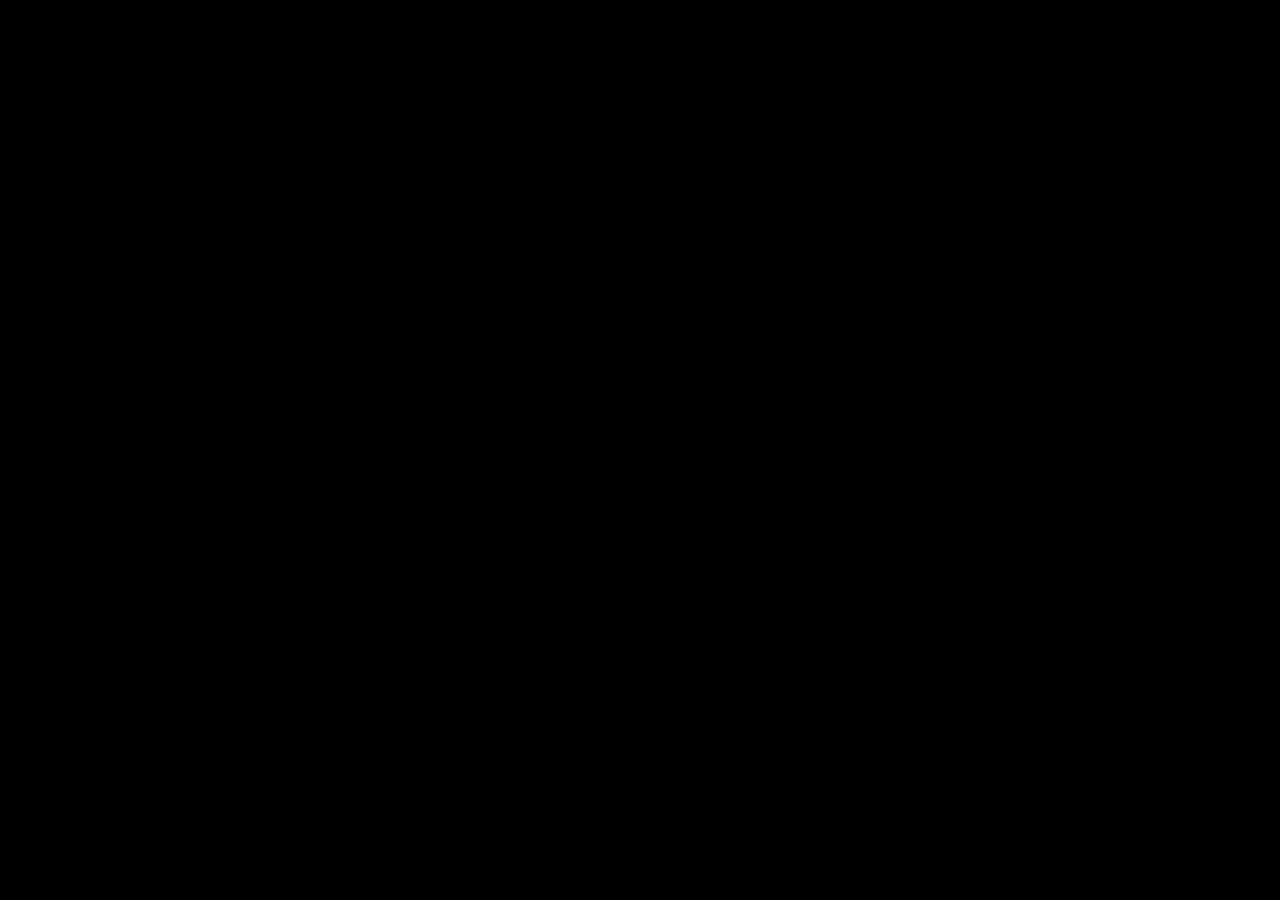
==== index.html @ 32fb57d0 "first commit" ====
<!DOCTYPE html>
<html lang="en">
<head>
    <meta charset="UTF-8">
    <meta name="viewport" content="width=device-width, initial-scale=1.0">
    <title>Wetflix Login</title>
    <link rel="stylesheet" href="style.css">
    <link rel="stylesheet" href="styles.css">
    <script src="./app.js" defer></script>
</head>
<body>

    <nav>
        <a href="#"><img src="images/logo.svg" alt="logo"></a>
    </nav>  
     <div class="form-wrapper">
        <h2>Sign In</h2>
        <form action="home.html">
            <div class="form-control">
                <input type="text" required>
                <label>Email or phone number</label>
            </div>
            <div class="form-control">
                <input type="password" required>
                <label>Password</label>
            </div>
            <button type="submit">Sign In</button>
            <div class="form-help"> 
                <div class="remember-me">
                    <input type="checkbox" id="remember-me">
                    <label for="remember-me">Remember me</label>
                </div>
                <a href="#">Need help?</a>
            </div>
        </form>
        <p>New to Netflix? <a href="#">Sign up now</a></p>
        <small>
            This page is protected by Google reCAPTCHA to ensure you're not a bot. 
            <a href="#">Learn more.</a>
        </small>
    </div> 
    <div class="background" id="splash-screen">
      <div class="logo">
        <div class="brush1">
          <div class="color"></div>
          <div class="lines"></div>
        </div>
        <div class="brush2">
          <div class="color2"></div>
          </div>
          <div class="brush3"></div>
          </div>
          </div>
   <script>
    document.addEventListener("DOMContentLoaded", function() {
      setTimeout(function() {
        document.getElementById("splash-screen").style.opacity = "0";
        document.getElementById("splash-screen").style.zIndex = "-1";
        document.querySelector(".form-wrapper").style.opacity = "1";
      }, 8500); 
    });
   </script>
</body>
</html>
---- style.css ----
@import url("https://fonts.googleapis.com/css2?family=Roboto:wght@400;500;600;700&display=swap");

* {
  margin: 0;
  padding: 0;
  box-sizing: border-box;
  font-family: "Roboto", sans-serif;
}

body {
  background: #000;
  transition: opacity 1s ease-in-out;
}

body::before {
  content: "";
  position: absolute;
  left: 0;
  top: 0;
  opacity: 0.5;
  width: 100%;
  height: 100%;
  background: url("images/hero-img.jpg");
  background-position: center;
 
}

nav {
  position: fixed;
  padding: 25px 60px;
  z-index: 1;
}

nav a img {
  width: 167px;
}

.form-wrapper {
  position: absolute;
  left: 50%;
  top: 50%;
  border-radius: 4px;
  padding: 50px;
  width: 450px;
  transform: translate(-50%, -50%);
  background: rgba(0, 0, 0, 0.75);
  opacity: 0;
   transition: opacity 1s ease-in-out;
}

.form-wrapper h2 {
  color: #fff;
  font-size: 2rem;
}

.form-wrapper form {
  margin: 25px 0 65px;
}

form .form-control {
  height: 50px;
  position: relative;
  margin-bottom: 16px;
}

.form-control input {
  height: 100%;
  width: 100%;
  background: #333;
  border: none;
  outline: none;
  border-radius: 4px;
  color: #fff;
  font-size: 1rem;
  padding: 0 20px;
}

.form-control input:is(:focus, :valid) {
  background: #444;
  padding: 16px 20px 0;
}

.form-control label {
  position: absolute;
  left: 20px;
  top: 50%;
  transform: translateY(-50%);
  font-size: 1rem;
  pointer-events: none;
  color: #8c8c8c;
  transition: all 0.1s ease;
}

.form-control input:is(:focus, :valid) ~ label {
  font-size: 0.75rem;
  transform: translateY(-130%);
}

form button {
  width: 100%;
  padding: 16px 0;
  font-size: 1rem;
  background: #e50914;
  color: #fff;
  font-weight: 500;
  border-radius: 4px;
  border: none;
  outline: none;
  margin: 25px 0 10px;
  cursor: pointer;
  transition: 0.1s ease;
}

form button:hover {
  background: #c40812;
}

.form-wrapper a {
  text-decoration: none;
}

.form-wrapper a:hover {
  text-decoration: underline;
}

.form-wrapper :where(label, p, small, a) {
  color: #b3b3b3;
}

form .form-help {
  display: flex;
  justify-content: space-between;
}

form .remember-me {
  display: flex;
}

form .remember-me input {
  margin-right: 5px;
  accent-color: #b3b3b3;
}

form .form-help :where(label, a) {
  font-size: 0.9rem;
}

.form-wrapper p a {
  color: #fff;
}

.form-wrapper small {
  display: block;
  margin-top: 15px;
  color: #b3b3b3;
}

.form-wrapper small a {
  color: #0071eb;
}

@media (max-width: 740px) {
  body::before {
    display: none;
  }

  nav,
  .form-wrapper {
    padding: 20px;
  }

  nav a img {
    width: 140px;
  }

  .form-wrapper {
    width: 100%;
    top: 43%;
  }

  .form-wrapper form {
    margin: 25px 0 40px;
  }
}

.background {
  width: 100%;
  height: 100vh;
  display: flex;
  justify-content: center;
  align-items: center;
  background: black;
}

.background .logo {
  width: 150px;
  height: max-content;
  justify-content: space-between;
  position: relative;
}

.background .logo .brush1 {
  width: 50px;
  height: 220px;
  display: flex;
  justify-content: center;
  align-items: flex-end;
  position: relative;
}

.background .logo .brush1 .color {
  width: 100%;
  height: 100%;
  background: red;
  z-index: 2;
}

.background .logo .brush2 {
  width: 50px;
  height: 220px;
  display: flex;
  align-self: flex-end;
}

.background .logo .brush2 .color2 {
  width: 100%;
  height: 100%;
  background-color: red;
}

.background .logo .brush3 {
  width: 50px;
  height: 220px;
  position: absolute;
  z-index: 2;
  transform: skew(24.4deg);
  transform-origin: top left;
  background-color: red;
  box-shadow: 0 0 20px rgba(0, 0, 0, 0.33);
}
---- styles.css ----
* {
  margin: 0;
  padding: 0;
  box-sizing: border-box;
  font-family: "Roboto", sans-serif;
}

.background {
  width: 100%;
  height: 100vh;
  display: flex;
  justify-content: center;
  align-items: center;
  background: black;
}

.background .logo {
  display: flex;
  width: 150px;
  height: max-content;
  justify-content: space-between;
  position: relative;
}

.background .logo .brush1 {
  width: 50px;
  height: 220px;
  display: flex;
  justify-content: center;
  align-items: flex-end;
  position: relative;
  animation: height 0.5s ease forwards;
  animation-delay: 7s;
}

.background .logo .brush1 .color {
  width: 100%;
  height: 0%;
  background: rgb(194, 0, 0);
  z-index: 2;
  animation: moveup 0.9s ease forwards;
}

.background .logo .brush2 {
  width: 50px;
  height: 220px;
  display: flex;
  justify-content: center;
  align-items: flex-end;
  position: relative;
}

.background .logo .brush2 .color2 {
  width: 100%;
  height: 0%;
  background-color: rgb(194, 0, 0);
  animation: moveup 0.9s ease forwards;
  animation-delay: 2s;
}

.background .logo .brush3 {
  width: 50px;
  height: 0;
  position: absolute;
  z-index: 2;
  transform: skew(24.4deg);
  transform-origin: top left;
  background-color: red;
  box-shadow: 0 0 20px rgba(0, 0, 0, 0.33);
  animation: moveup 0.9s ease forwards;
  animation-delay: 0.9s;
}

.lines {
  width: max-content;
  height: 100%;
  display: none;
  justify-content: space-evenly;
  position: absolute;
  z-index: 0;
}

.lines .line {
  width: 1px;
  height: 100%;
  background: red;
  margin-right: 1px; 
  animation: margin 1s linear forwards, bgcolor 0.2s linear forwards, opacity 3s linear forwards;
  animation-delay: 0.2s;
}

@keyframes moveup {
  from {
    height: 0;
  }
  to {
    height: 220px;
  }
}

@keyframes movedown {
  from {
    height: 220px;
  }
  to {
    height: 0;
  }
}

@keyframes opacity {
  0% {
    opacity: 1;
  }
  100% {
    opacity: 0;
  }
}

@keyframes margin {
  0% {
    width: 1px;
    margin-right: 1px;
    box-shadow: none;
  }
  100% {
    width: 40px;
    margin-right: var(--m);
    box-shadow: 0 0 5px rgb(172, 172, 172), 0 0 50px var(--c);
  }
}

@keyframes bgcolor {
  0% {
    background: red;
  }
  30% {
    background: radial-gradient(circle, rgba(255, 0, 0, 1) 75%, rgba(0, 0, 0, 0.545) 100%,);
  }
  100%{
    background: var(--c);
  }
}

@keyframes height {
  0% {
    width: 50px;
    height: 220px;
  }
  100% {
    width: max-content;
    height: 100vh;
  }
} 

#splash-screen {
  position: fixed;
  top: 0;
  left: 0;
  width: 100%;
  height: 100%;
  background-color: #000;
  display: flex;
  justify-content: center;
  align-items: center;
  z-index: 10;
  animation: opacity 19s ease-out;
  animation-delay: 10s;
}
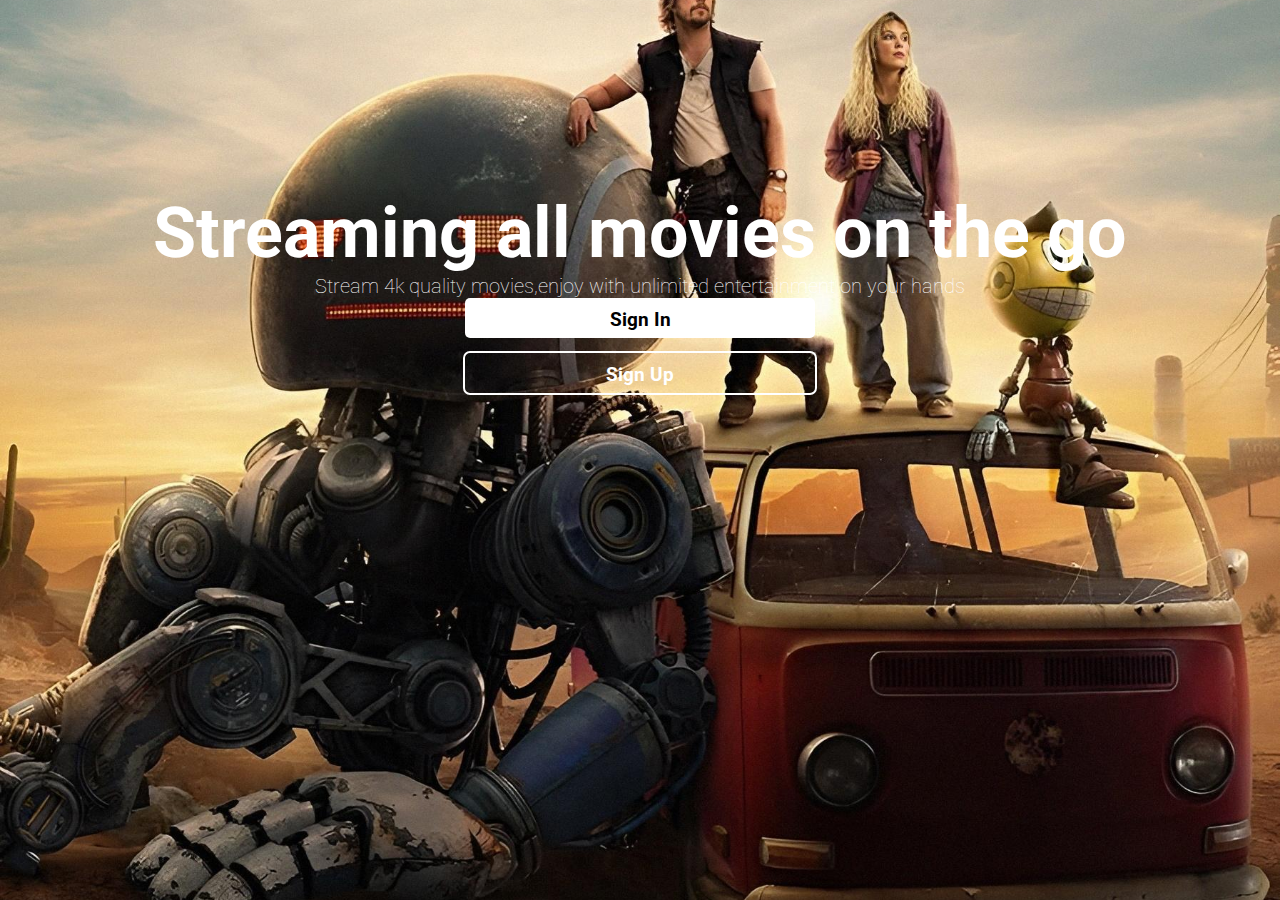
==== commit 14f217ca: "first commit" ====
--- a/index.html
+++ b/index.html
@@ -5,60 +5,19 @@
     <meta name="viewport" content="width=device-width, initial-scale=1.0">
     <title>Wetflix Login</title>
     <link rel="stylesheet" href="style.css">
-    <link rel="stylesheet" href="styles.css">
-    <script src="./app.js" defer></script>
 </head>
 <body>
+    <div class="str">
+    <h1>Streaming all movies <span class="opt">on the go</span></h1>
+    <h1><span class="opt2">on the go</span></h1>
+    <p><h5>Stream 4k quality movies,enjoy with unlimited entertainment on your hands</h5></p>
 
-    <nav>
-        <a href="#"><img src="images/logo.svg" alt="logo"></a>
-    </nav>  
-     <div class="form-wrapper">
-        <h2>Sign In</h2>
-        <form action="home.html">
-            <div class="form-control">
-                <input type="text" required>
-                <label>Email or phone number</label>
-            </div>
-            <div class="form-control">
-                <input type="password" required>
-                <label>Password</label>
-            </div>
-            <button type="submit">Sign In</button>
-            <div class="form-help"> 
-                <div class="remember-me">
-                    <input type="checkbox" id="remember-me">
-                    <label for="remember-me">Remember me</label>
-                </div>
-                <a href="#">Need help?</a>
-            </div>
+        <form action="signin.html">
+            <button class="btn">Sign In</button>
         </form>
-        <p>New to Netflix? <a href="#">Sign up now</a></p>
-        <small>
-            This page is protected by Google reCAPTCHA to ensure you're not a bot. 
-            <a href="#">Learn more.</a>
-        </small>
-    </div> 
-    <div class="background" id="splash-screen">
-      <div class="logo">
-        <div class="brush1">
-          <div class="color"></div>
-          <div class="lines"></div>
-        </div>
-        <div class="brush2">
-          <div class="color2"></div>
-          </div>
-          <div class="brush3"></div>
-          </div>
-          </div>
-   <script>
-    document.addEventListener("DOMContentLoaded", function() {
-      setTimeout(function() {
-        document.getElementById("splash-screen").style.opacity = "0";
-        document.getElementById("splash-screen").style.zIndex = "-1";
-        document.querySelector(".form-wrapper").style.opacity = "1";
-      }, 8500); 
-    });
-   </script>
+        <form action="#">
+            <button class="btn2">Sign Up</button>
+        </form>
+</div>
 </body>
 </html>--- a/style.css
+++ b/style.css
@@ -8,235 +8,130 @@
 }
 
 body {
-  background: #000;
-  transition: opacity 1s ease-in-out;
+  background: url("images/electric.jpg");
+  background-position: center;
+  background-size: cover;
+  background-repeat: no-repeat;
+  height: 100%;
+  width: 100%;
+  overflow: hidden;
 }
+
+@media screen and (max-width: 678px) {
+  body {
+    background: url("images/electric.jpg");
+    background-position: center !important;
+    background-size: cover;
+    background-repeat: no-repeat;
+    overflow: hidden;
+    height: 20rem !important;
+  }
 
 body::before {
   content: "";
   position: absolute;
   left: 0;
   top: 0;
-  opacity: 0.5;
+  background-image: linear-gradient(
+    to top,#000 0.5%, transparent
+  );
   width: 100%;
-  height: 100%;
-  background: url("images/hero-img.jpg");
-  background-position: center;
- 
+  height: 120%;
+  z-index: -1;
+}
+  .opt {
+    display: none;
+  }
+  .str {
+    justify-content: center;
+    text-align: center;
+    margin-top: 160% !important;
+    z-index: 100;
+  }
+  h1 {
+    font-size: 30px !important;
+    color: #fff;
+  }
+
+  h5 {
+    font-size: medium !important;
+    color: #fff;
+    font-weight: lighter;
+  }
+
+  .btn{
+    background-color: #fff;
+    color: #000;
+    padding: 10px;
+    border-radius: 5px;
+    border: none;
+    cursor: pointer;
+    width: 350px;
+    height: 40px;
+    font-size: larger;
+    font-weight: bold;
+    margin-bottom: 15px;
+  }
+
+  .btn2{
+    background-color: transparent;
+    color: #fff;
+    outline:2px solid #fff;
+    padding: 10px;
+    border-radius: 5px;
+    border: none;
+    cursor: pointer;
+    width: 350px;
+    height: 40px;
+    font-size: larger;
+    font-weight: bold;
+  } 
 }
 
-nav {
-  position: fixed;
-  padding: 25px 60px;
-  z-index: 1;
+.opt2 {
+  display: none;
 }
 
-nav a img {
-  width: 167px;
+.str {
+  text-align: center;
+  margin-top: 15%;
 }
 
-.form-wrapper {
-  position: absolute;
-  left: 50%;
-  top: 50%;
-  border-radius: 4px;
-  padding: 50px;
-  width: 450px;
-  transform: translate(-50%, -50%);
-  background: rgba(0, 0, 0, 0.75);
-  opacity: 0;
-   transition: opacity 1s ease-in-out;
-}
-
-.form-wrapper h2 {
-  color: #fff;
-  font-size: 2rem;
-}
-
-.form-wrapper form {
-  margin: 25px 0 65px;
-}
-
-form .form-control {
-  height: 50px;
-  position: relative;
-  margin-bottom: 16px;
-}
-
-.form-control input {
-  height: 100%;
-  width: 100%;
-  background: #333;
-  border: none;
-  outline: none;
-  border-radius: 4px;
-  color: #fff;
-  font-size: 1rem;
-  padding: 0 20px;
-}
-
-.form-control input:is(:focus, :valid) {
-  background: #444;
-  padding: 16px 20px 0;
-}
-
-.form-control label {
-  position: absolute;
-  left: 20px;
-  top: 50%;
-  transform: translateY(-50%);
-  font-size: 1rem;
-  pointer-events: none;
-  color: #8c8c8c;
-  transition: all 0.1s ease;
-}
-
-.form-control input:is(:focus, :valid) ~ label {
-  font-size: 0.75rem;
-  transform: translateY(-130%);
-}
-
-form button {
-  width: 100%;
-  padding: 16px 0;
-  font-size: 1rem;
-  background: #e50914;
-  color: #fff;
-  font-weight: 500;
-  border-radius: 4px;
-  border: none;
-  outline: none;
-  margin: 25px 0 10px;
-  cursor: pointer;
-  transition: 0.1s ease;
-}
-
-form button:hover {
-  background: #c40812;
-}
-
-.form-wrapper a {
-  text-decoration: none;
-}
-
-.form-wrapper a:hover {
-  text-decoration: underline;
-}
-
-.form-wrapper :where(label, p, small, a) {
-  color: #b3b3b3;
-}
-
-form .form-help {
-  display: flex;
-  justify-content: space-between;
-}
-
-form .remember-me {
-  display: flex;
-}
-
-form .remember-me input {
-  margin-right: 5px;
-  accent-color: #b3b3b3;
-}
-
-form .form-help :where(label, a) {
-  font-size: 0.9rem;
-}
-
-.form-wrapper p a {
+h1 {
+  font-size: 70px;
   color: #fff;
 }
 
-.form-wrapper small {
-  display: block;
-  margin-top: 15px;
-  color: #b3b3b3;
+h5 {
+  font-size: 20px;
+  color: #fff;
+  font-weight: lighter;
 }
 
-.form-wrapper small a {
-  color: #0071eb;
+.btn{
+  background-color: #fff;
+  color: #000;
+  padding: 10px;
+  border-radius: 5px;
+  border: none;
+  cursor: pointer;
+  width: 350px;
+  height: 40px;
+  font-size: larger;
+  font-weight: bold;
+  margin-bottom: 15px;
 }
 
-@media (max-width: 740px) {
-  body::before {
-    display: none;
-  }
-
-  nav,
-  .form-wrapper {
-    padding: 20px;
-  }
-
-  nav a img {
-    width: 140px;
-  }
-
-  .form-wrapper {
-    width: 100%;
-    top: 43%;
-  }
-
-  .form-wrapper form {
-    margin: 25px 0 40px;
-  }
-}
-
-.background {
-  width: 100%;
-  height: 100vh;
-  display: flex;
-  justify-content: center;
-  align-items: center;
-  background: black;
-}
-
-.background .logo {
-  width: 150px;
-  height: max-content;
-  justify-content: space-between;
-  position: relative;
-}
-
-.background .logo .brush1 {
-  width: 50px;
-  height: 220px;
-  display: flex;
-  justify-content: center;
-  align-items: flex-end;
-  position: relative;
-}
-
-.background .logo .brush1 .color {
-  width: 100%;
-  height: 100%;
-  background: red;
-  z-index: 2;
-}
-
-.background .logo .brush2 {
-  width: 50px;
-  height: 220px;
-  display: flex;
-  align-self: flex-end;
-}
-
-.background .logo .brush2 .color2 {
-  width: 100%;
-  height: 100%;
-  background-color: red;
-}
-
-.background .logo .brush3 {
-  width: 50px;
-  height: 220px;
-  position: absolute;
-  z-index: 2;
-  transform: skew(24.4deg);
-  transform-origin: top left;
-  background-color: red;
-  box-shadow: 0 0 20px rgba(0, 0, 0, 0.33);
-}
-
-
+.btn2{
+  background-color: transparent;
+  color: #fff;
+  outline:2px solid #fff;
+  padding: 10px;
+  border-radius: 5px;
+  border: none;
+  cursor: pointer;
+  width: 350px;
+  height: 40px;
+  font-size: larger;
+  font-weight: bold;
+}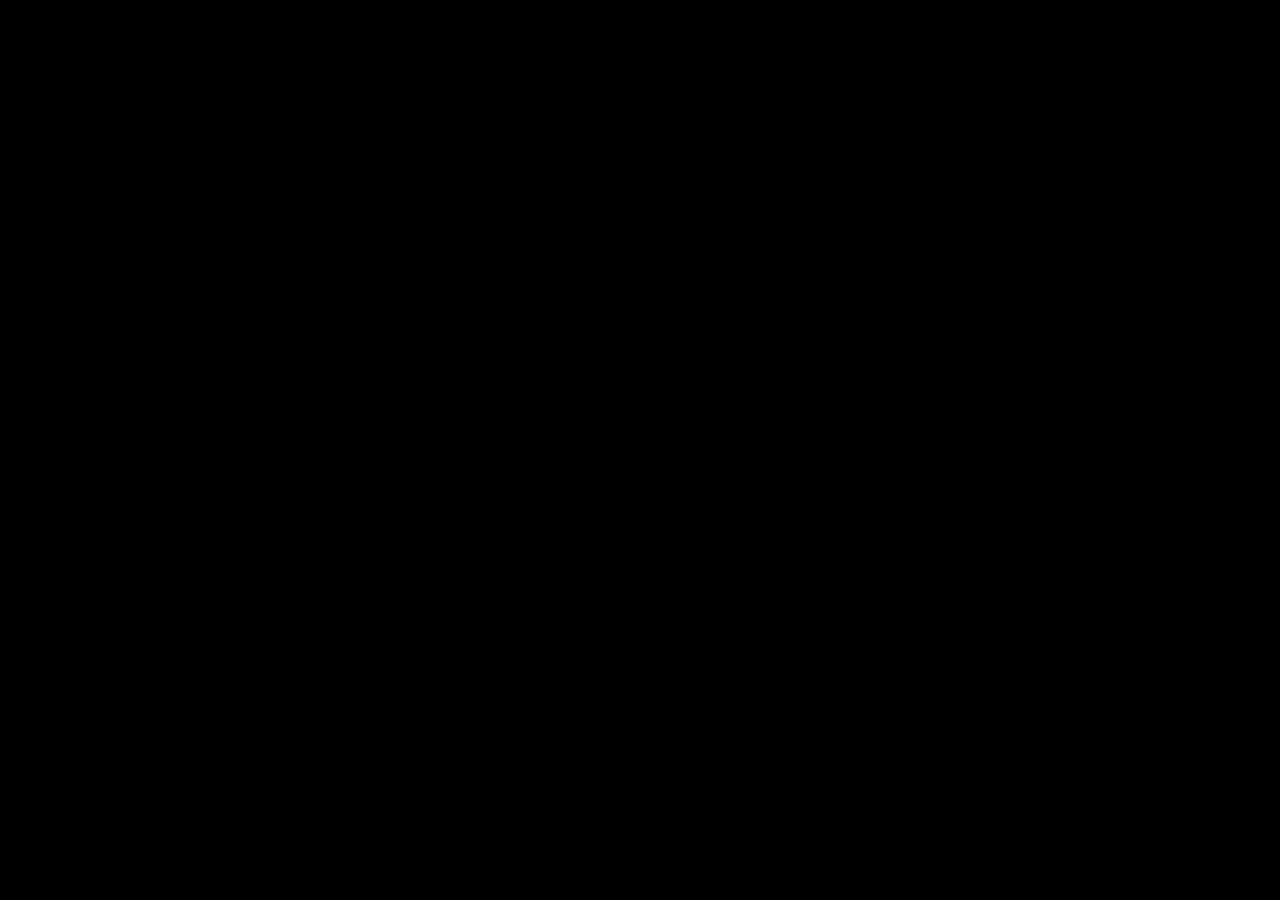
==== commit 6acc0dcc: "first commit" ====
--- a/index.html
+++ b/index.html
@@ -5,19 +5,60 @@
     <meta name="viewport" content="width=device-width, initial-scale=1.0">
     <title>Wetflix Login</title>
     <link rel="stylesheet" href="style.css">
+    <link rel="stylesheet" href="styles.css">
+    <script src="./app.js" defer></script>
 </head>
 <body>
-    <div class="str">
-    <h1>Streaming all movies <span class="opt">on the go</span></h1>
-    <h1><span class="opt2">on the go</span></h1>
-    <p><h5>Stream 4k quality movies,enjoy with unlimited entertainment on your hands</h5></p>
 
-        <form action="signin.html">
-            <button class="btn">Sign In</button>
+    <nav>
+        <a href="#"><img src="images/logo.svg" alt="logo"></a>
+    </nav>  
+     <div class="form-wrapper">
+        <h2>Sign Up</h2>
+        <form action="home.html" >
+            <div class="form-control">
+                <input type="text" required>
+                <label>Email or phone number</label>
+            </div>
+            <div class="form-control">
+                <input type="password" required>
+                <label>Password</label>
+            </div>
+            <button type="submit">Sign In</button>
+            <div class="form-help"> 
+                <div class="remember-me">
+                    <input type="checkbox" id="remember-me">
+                    <label for="remember-me">Remember me</label>
+                </div>
+                <a href="#">Need help?</a>
+            </div>
         </form>
-        <form action="#">
-            <button class="btn2">Sign Up</button>
-        </form>
-</div>
+        <p>New to Netflix? <a href="#">Sign up now</a></p>
+        <small>
+            This page is protected by Google reCAPTCHA to ensure you're not a bot. 
+            <a href="#">Learn more.</a>
+        </small>
+    </div> 
+    <div class="background" id="splash-screen">
+      <div class="logo">
+        <div class="brush1">
+          <div class="color"></div>
+          <div class="lines"></div>
+        </div>
+        <div class="brush2">
+          <div class="color2"></div>
+          </div>
+          <div class="brush3"></div>
+          </div>
+          </div>
+   <script>
+    document.addEventListener("DOMContentLoaded", function() {
+      setTimeout(function() {
+        document.getElementById("splash-screen").style.opacity = "0";
+        document.getElementById("splash-screen").style.zIndex = "-1";
+        document.querySelector(".form-wrapper").style.opacity = "1";
+      }, 8500); 
+    });
+   </script>
 </body>
 </html>--- a/style.css
+++ b/style.css
@@ -8,130 +8,233 @@
 }
 
 body {
-  background: url("images/electric.jpg");
-  background-position: center;
-  background-size: cover;
-  background-repeat: no-repeat;
-  height: 100%;
-  width: 100%;
-  overflow: hidden;
-}
-
-@media screen and (max-width: 678px) {
-  body {
-    background: url("images/electric.jpg");
-    background-position: center !important;
-    background-size: cover;
-    background-repeat: no-repeat;
-    overflow: hidden;
-    height: 20rem !important;
-  }
+  background: #000;
+  transition: opacity 1s ease-in-out;
+}
 
 body::before {
   content: "";
   position: absolute;
   left: 0;
   top: 0;
-  background-image: linear-gradient(
-    to top,#000 0.5%, transparent
-  );
-  width: 100%;
-  height: 120%;
-  z-index: -1;
-}
-  .opt {
+  opacity: 0.5;
+  width: 100%;
+  height: 100%;
+  background: url("images/hero-img.jpg");
+  background-position: center;
+ 
+}
+
+nav {
+  position: fixed;
+  padding: 25px 60px;
+  z-index: 1;
+}
+
+nav a img {
+  width: 167px;
+}
+
+.form-wrapper {
+  position: absolute;
+  left: 50%;
+  top: 50%;
+  border-radius: 4px;
+  padding: 50px;
+  width: 450px;
+  transform: translate(-50%, -50%);
+  background: rgba(0, 0, 0, 0.75);
+  opacity: 0;
+   transition: opacity 1s ease-in-out;
+}
+
+.form-wrapper h2 {
+  color: #fff;
+  font-size: 2rem;
+}
+
+.form-wrapper form {
+  margin: 25px 0 65px;
+}
+
+form .form-control {
+  height: 50px;
+  position: relative;
+  margin-bottom: 16px;
+}
+
+.form-control input {
+  height: 100%;
+  width: 100%;
+  background: #333;
+  border: none;
+  outline: none;
+  border-radius: 4px;
+  color: #fff;
+  font-size: 1rem;
+  padding: 0 20px;
+}
+
+.form-control input:is(:focus, :valid) {
+  background: #444;
+  padding: 16px 20px 0;
+}
+
+.form-control label {
+  position: absolute;
+  left: 20px;
+  top: 50%;
+  transform: translateY(-50%);
+  font-size: 1rem;
+  pointer-events: none;
+  color: #8c8c8c;
+  transition: all 0.1s ease;
+}
+
+.form-control input:is(:focus, :valid) ~ label {
+  font-size: 0.75rem;
+  transform: translateY(-130%);
+}
+
+form button {
+  width: 100%;
+  padding: 16px 0;
+  font-size: 1rem;
+  background: #e50914;
+  color: #fff;
+  font-weight: 500;
+  border-radius: 4px;
+  border: none;
+  outline: none;
+  margin: 25px 0 10px;
+  cursor: pointer;
+  transition: 0.1s ease;
+}
+
+form button:hover {
+  background: #c40812;
+}
+
+.form-wrapper a {
+  text-decoration: none;
+}
+
+.form-wrapper a:hover {
+  text-decoration: underline;
+}
+
+.form-wrapper :where(label, p, small, a) {
+  color: #b3b3b3;
+}
+
+form .form-help {
+  display: flex;
+  justify-content: space-between;
+}
+
+form .remember-me {
+  display: flex;
+}
+
+form .remember-me input {
+  margin-right: 5px;
+  accent-color: #b3b3b3;
+}
+
+form .form-help :where(label, a) {
+  font-size: 0.9rem;
+}
+
+.form-wrapper p a {
+  color: #fff;
+}
+
+.form-wrapper small {
+  display: block;
+  margin-top: 15px;
+  color: #b3b3b3;
+}
+
+.form-wrapper small a {
+  color: #0071eb;
+}
+
+@media (max-width: 740px) {
+  body::before {
     display: none;
   }
-  .str {
-    justify-content: center;
-    text-align: center;
-    margin-top: 160% !important;
-    z-index: 100;
-  }
-  h1 {
-    font-size: 30px !important;
-    color: #fff;
-  }
-
-  h5 {
-    font-size: medium !important;
-    color: #fff;
-    font-weight: lighter;
-  }
-
-  .btn{
-    background-color: #fff;
-    color: #000;
-    padding: 10px;
-    border-radius: 5px;
-    border: none;
-    cursor: pointer;
-    width: 350px;
-    height: 40px;
-    font-size: larger;
-    font-weight: bold;
-    margin-bottom: 15px;
-  }
-
-  .btn2{
-    background-color: transparent;
-    color: #fff;
-    outline:2px solid #fff;
-    padding: 10px;
-    border-radius: 5px;
-    border: none;
-    cursor: pointer;
-    width: 350px;
-    height: 40px;
-    font-size: larger;
-    font-weight: bold;
-  } 
-}
-
-.opt2 {
-  display: none;
-}
-
-.str {
-  text-align: center;
-  margin-top: 15%;
-}
-
-h1 {
-  font-size: 70px;
-  color: #fff;
-}
-
-h5 {
-  font-size: 20px;
-  color: #fff;
-  font-weight: lighter;
-}
-
-.btn{
-  background-color: #fff;
-  color: #000;
-  padding: 10px;
-  border-radius: 5px;
-  border: none;
-  cursor: pointer;
-  width: 350px;
-  height: 40px;
-  font-size: larger;
-  font-weight: bold;
-  margin-bottom: 15px;
-}
-
-.btn2{
-  background-color: transparent;
-  color: #fff;
-  outline:2px solid #fff;
-  padding: 10px;
-  border-radius: 5px;
-  border: none;
-  cursor: pointer;
-  width: 350px;
-  height: 40px;
-  font-size: larger;
-  font-weight: bold;
-}+
+  nav,
+  .form-wrapper {
+    padding: 20px;
+  }
+
+  nav a img {
+    width: 140px;
+  }
+
+  .form-wrapper {
+    width: 100%;
+    top: 43%;
+  }
+
+  .form-wrapper form {
+    margin: 25px 0 40px;
+  }
+}
+
+.background {
+  width: 100%;
+  height: 100vh;
+  display: flex;
+  justify-content: center;
+  align-items: center;
+  background: black;
+}
+
+.background .logo {
+  width: 150px;
+  height: max-content;
+  justify-content: space-between;
+  position: relative;
+}
+
+.background .logo .brush1 {
+  width: 50px;
+  height: 220px;
+  display: flex;
+  justify-content: center;
+  align-items: flex-end;
+  position: relative;
+}
+
+.background .logo .brush1 .color {
+  width: 100%;
+  height: 100%;
+  background: red;
+  z-index: 2;
+}
+
+.background .logo .brush2 {
+  width: 50px;
+  height: 220px;
+  display: flex;
+  align-self: flex-end;
+}
+
+.background .logo .brush2 .color2 {
+  width: 100%;
+  height: 100%;
+  background-color: red;
+}
+
+.background .logo .brush3 {
+  width: 50px;
+  height: 220px;
+  position: absolute;
+  z-index: 2;
+  transform: skew(24.4deg);
+  transform-origin: top left;
+  background-color: red;
+  box-shadow: 0 0 20px rgba(0, 0, 0, 0.33);
+}
--- a/styles.css
+++ b/styles.css
@@ -0,0 +1,346 @@
+* {
+  margin: 0;
+  padding: 0;
+  box-sizing: border-box;
+  font-family: "Roboto", sans-serif;
+}
+
+.background {
+  width: 100%;
+  height: 100vh;
+  display: flex;
+  justify-content: center;
+  align-items: center;
+  background: #1a1a1a; /* Updated background color */
+}
+
+.background .logo {
+  display: flex;
+  width: 150px;
+  height: max-content;
+  justify-content: space-between;
+  position: relative;
+}
+
+.background .logo .brush1 {
+  width: 50px;
+  height: 220px;
+  display: flex;
+  justify-content: center;
+  align-items: flex-end;
+  position: relative;
+  animation: height 0.5s ease forwards;
+  animation-delay: 7s;
+}
+
+.background .logo .brush1 .color {
+  width: 100%;
+  height: 0%;
+  background: rgb(194, 0, 0);
+  z-index: 2;
+  animation: moveup 0.9s ease forwards;
+}
+
+.background .logo .brush2 {
+  width: 50px;
+  height: 220px;
+  display: flex;
+  justify-content: center;
+  align-items: flex-end;
+  position: relative;
+}
+
+.background .logo .brush2 .color2 {
+  width: 100%;
+  height: 0%;
+  background-color: rgb(194, 0, 0);
+  animation: moveup 0.9s ease forwards;
+  animation-delay: 2s;
+}
+
+.background .logo .brush3 {
+  width: 50px;
+  height: 0;
+  position: absolute;
+  z-index: 2;
+  transform: skew(24.4deg);
+  transform-origin: top left;
+  background-color: red;
+  box-shadow: 0 0 20px rgba(0, 0, 0, 0.33);
+  animation: moveup 0.9s ease forwards;
+  animation-delay: 0.9s;
+}
+
+.lines {
+  width: max-content;
+  height: 100%;
+  display: none;
+  justify-content: space-evenly;
+  position: absolute;
+  z-index: 0;
+}
+
+.lines .line {
+  width: 1px;
+  height: 100%;
+  background: red;
+  margin-right: 1px; 
+  animation: margin 1s linear forwards, bgcolor 0.2s linear forwards, opacity 3s linear forwards;
+  animation-delay: 0.2s;
+}
+
+@keyframes moveup {
+  from {
+    height: 0;
+  }
+  to {
+    height: 220px;
+  }
+}
+
+@keyframes movedown {
+  from {
+    height: 220px;
+  }
+  to {
+    height: 0;
+  }
+}
+
+@keyframes opacity {
+  0% {
+    opacity: 1;
+  }
+  100% {
+    opacity: 0;
+  }
+}
+
+@keyframes margin {
+  0% {
+    width: 1px;
+    margin-right: 1px;
+    box-shadow: none;
+  }
+  100% {
+    width: 40px;
+    margin-right: var(--m);
+    box-shadow: 0 0 5px rgb(172, 172, 172), 0 0 50px var(--c);
+  }
+}
+
+@keyframes bgcolor {
+  0% {
+    background: red;
+  }
+  30% {
+    background: radial-gradient(circle, rgba(255, 0, 0, 1) 75%, rgba(0, 0, 0, 0.545) 100%,);
+  }
+  100%{
+    background: var(--c);
+  }
+}
+
+@keyframes height {
+  0% {
+    width: 50px;
+    height: 220px;
+  }
+  100% {
+    width: max-content;
+    height: 100vh;
+  }
+} 
+
+#splash-screen {
+  position: fixed;
+  top: 0;
+  left: 0;
+  width: 100%;
+  height: 100%;
+  background-color: #000;
+  display: flex;
+  justify-content: center;
+  align-items: center;
+  z-index: 10;
+  animation: opacity 19s ease-out;
+  animation-delay: 10s;
+}
+
+.seasons-container {
+    display: flex;
+    flex-wrap: wrap;
+    gap: 10px;
+    margin-top: 10px;
+   
+}
+
+.seasons-container button {
+    padding: 10px;
+    background-color: #333;
+    color: #fff;
+    border: none;
+    cursor: pointer;
+    border-radius: 5px;
+}
+
+.seasons-container button:hover {
+    background-color: #555;
+}
+
+.episodes-container {
+    display: flex;
+    flex-wrap: wrap;
+    gap: 10px;
+    margin-top: 10px;
+    overflow: auto;
+}
+
+.episodes-container button {
+    padding: 10px;
+    background-color: #333;
+    color: #fff;
+    border: none;
+    cursor: pointer;
+    border-radius: 5px;
+    overflow: auto;
+}
+
+.episodes-container button:hover {
+    background-color: #555;
+}
+
+.exit-btn:hover {
+    background-color: #c00;
+}
+
+.form-container {
+    max-width: 400px;
+    margin: 0 auto;
+    padding: 20px;
+    background-color: #fff;
+    border-radius: 8px;
+    box-shadow: 0 0 10px rgba(0, 0, 0, 0.1);
+}
+
+form {
+    display: flex;
+    flex-direction: column;
+}
+
+form h2 {
+    margin-bottom: 20px;
+}
+
+form label {
+    margin-bottom: 5px;
+}
+
+form input {
+    margin-bottom: 15px;
+    padding: 10px;
+    border: 1px solid #ccc;
+    border-radius: 4px;
+}
+
+/* Navigation Bar */
+.navbar {
+  display: flex;
+  justify-content: space-between;
+  align-items: center;
+  padding: 10px 20px;
+  background-color: #1a1a1a; /* Updated background color */
+  color: #fff;
+}
+
+.navbar .logo {
+  font-size: 24px;
+  font-weight: bold;
+}
+
+.navbar .menu {
+  display: flex;
+  gap: 20px;
+}
+
+.navbar .menu a {
+  color: #fff;
+  text-decoration: none;
+  font-size: 18px;
+}
+
+.navbar .menu a:hover {
+  color: #ccc;
+}
+
+/* Search Bar */
+.search-bar {
+  display: flex;
+  align-items: center;
+  background-color: #333;
+  padding: 5px 10px;
+  border-radius: 5px;
+}
+
+.search-bar input {
+  border: none;
+  background: none;
+  color: #fff;
+  padding: 5px;
+  outline: none;
+}
+
+.search-bar button {
+  background: none;
+  border: none;
+  color: #fff;
+  cursor: pointer;
+}
+
+/* Card Layout */
+.card-container {
+  display: flex;
+  flex-wrap: wrap;
+  gap: 20px;
+  padding: 20px;
+}
+
+.card {
+  background-color: #222;
+  color: #fff;
+  border-radius: 10px;
+  overflow: hidden;
+  width: calc(25% - 20px);
+  box-shadow: 0 4px 8px rgba(0, 0, 0, 0.2);
+}
+
+.card img {
+  width: 100%;
+  height: auto;
+}
+
+.card-content {
+  padding: 15px;
+}
+
+.card-content h3 {
+  margin-bottom: 10px;
+}
+
+.card-content p {
+  font-size: 14px;
+  color: #ccc;
+}
+
+.card-content button {
+  padding: 10px;
+  background-color: #444;
+  color: #fff;
+  border: none;
+  cursor: pointer;
+  border-radius: 5px;
+}
+
+.card-content button:hover {
+  background-color: #666;
+}
